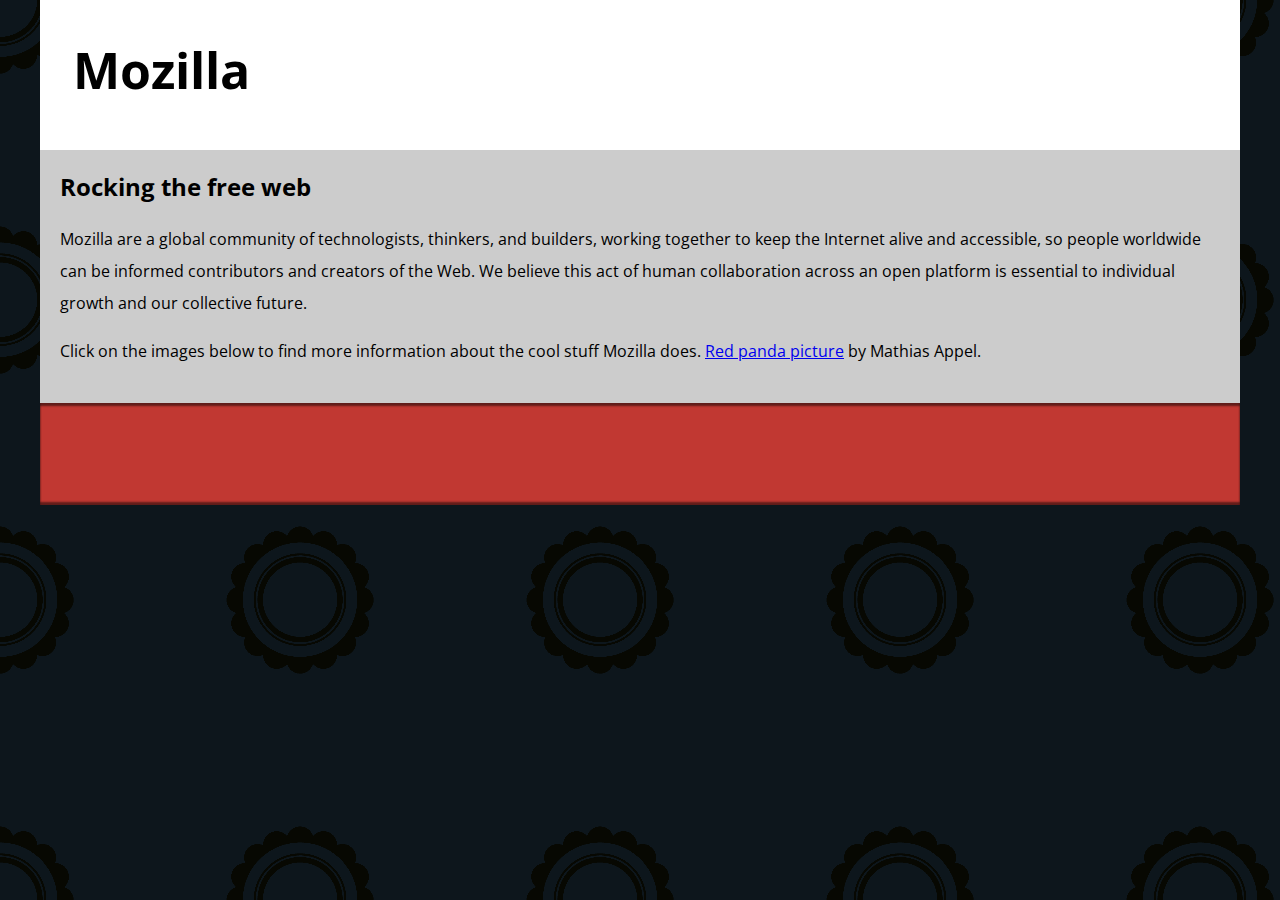
==== mozilla_splash/index.html @ ceefa856 "changes and addings" ====
<!DOCTYPE html>
<html>
  <head>
    <meta charset="utf-8">
    <meta name="viewport" content="width=device-width">
    <title>Mozilla splash page</title>
    <link href='https://fonts.googleapis.com/css?family=Open+Sans:400,700' rel='stylesheet' type='text/css'>
    <style>
      /* header and body setup */

      html {
        font-family: 'Open Sans', sans-serif;
        background: url(pattern.png);
      }

      body {
        width: 100%;
        max-width: 1200px;
        margin: 0 auto;
        background-color: white;
        position: relative;
      }

      /* Header styling */

      header {
        height: 150px;
      }

      header img {
        width: 100px;
        position: absolute;
        right: 32.5px;
        top: 32.5px;
      }

      h1 {
        font-size: 50px;
        line-height: 140px;
        margin: 0 0 0 32.5px;
      }

      /* main section and video styling */

      main {
        background: #ccc;
      }

      article {
        padding: 20px;
      }

      h2 {
        margin-top: 0;
      }

      p {
        line-height: 2;
      }

      iframe {
        float: left;
        margin: 0 20px 20px 0;
        max-width: 100%;
      }

      /* further info links */

      .further-info {
        clear: left;
        padding: 40px 0;
        background: #c13832;
        box-shadow: inset 0 3px 2px rgba(0,0,0,0.5),
                    inset 0 -3px 2px rgba(0,0,0,0.5);
      }

      .further-info a {
        width: 25%;
        display: block;
        float: left;
      }

      .further-info img {
        max-width: 100%;
      }

      .clearfix {
        clear: both;
      }

      /* Red panda image */

      .red-panda img {
        display: block;
        max-width: 100%;
      }
    </style>
  </head>
  <body>
    <header>
      <h1>Mozilla</h1>
      <!-- insert <img> element, link to the small
          version of the Firefox logo -->

    </header>

    <main>
      <article>
        <!-- insert iframe from youtube -->

        <h2>Rocking the free web</h2>

        <p>Mozilla are a global community of technologists, thinkers, and builders, working together to keep the Internet alive and accessible, so people worldwide can be informed contributors and creators of the Web. We believe this act of human collaboration across an open platform is essential to individual growth and our collective future.</p>

        <p>Click on the images below to find more information about the cool stuff Mozilla does. <a href="https://www.flickr.com/photos/mathiasappel/21675551065/">Red panda picture</a> by Mathias Appel.</p>
      </article>

      <div class="further-info">
        <!-- insert images with srcsets and sizes -->
        <a href="https://www.mozilla.org/en-US/firefox/new/">
          <img>
        </a>
        <a href="https://www.mozilla.org/">
          <img>
        </a>
        <a href="https://addons.mozilla.org/">
          <img>
        </a>
        <a href="https://developer.mozilla.org/en-US/">
          <img>
        </a>
        <div class="clearfix"></div>
      </div>

      <div class="red-panda">
        <!-- insert picture element -->
      </div>

    </main>
  </body>
</html>
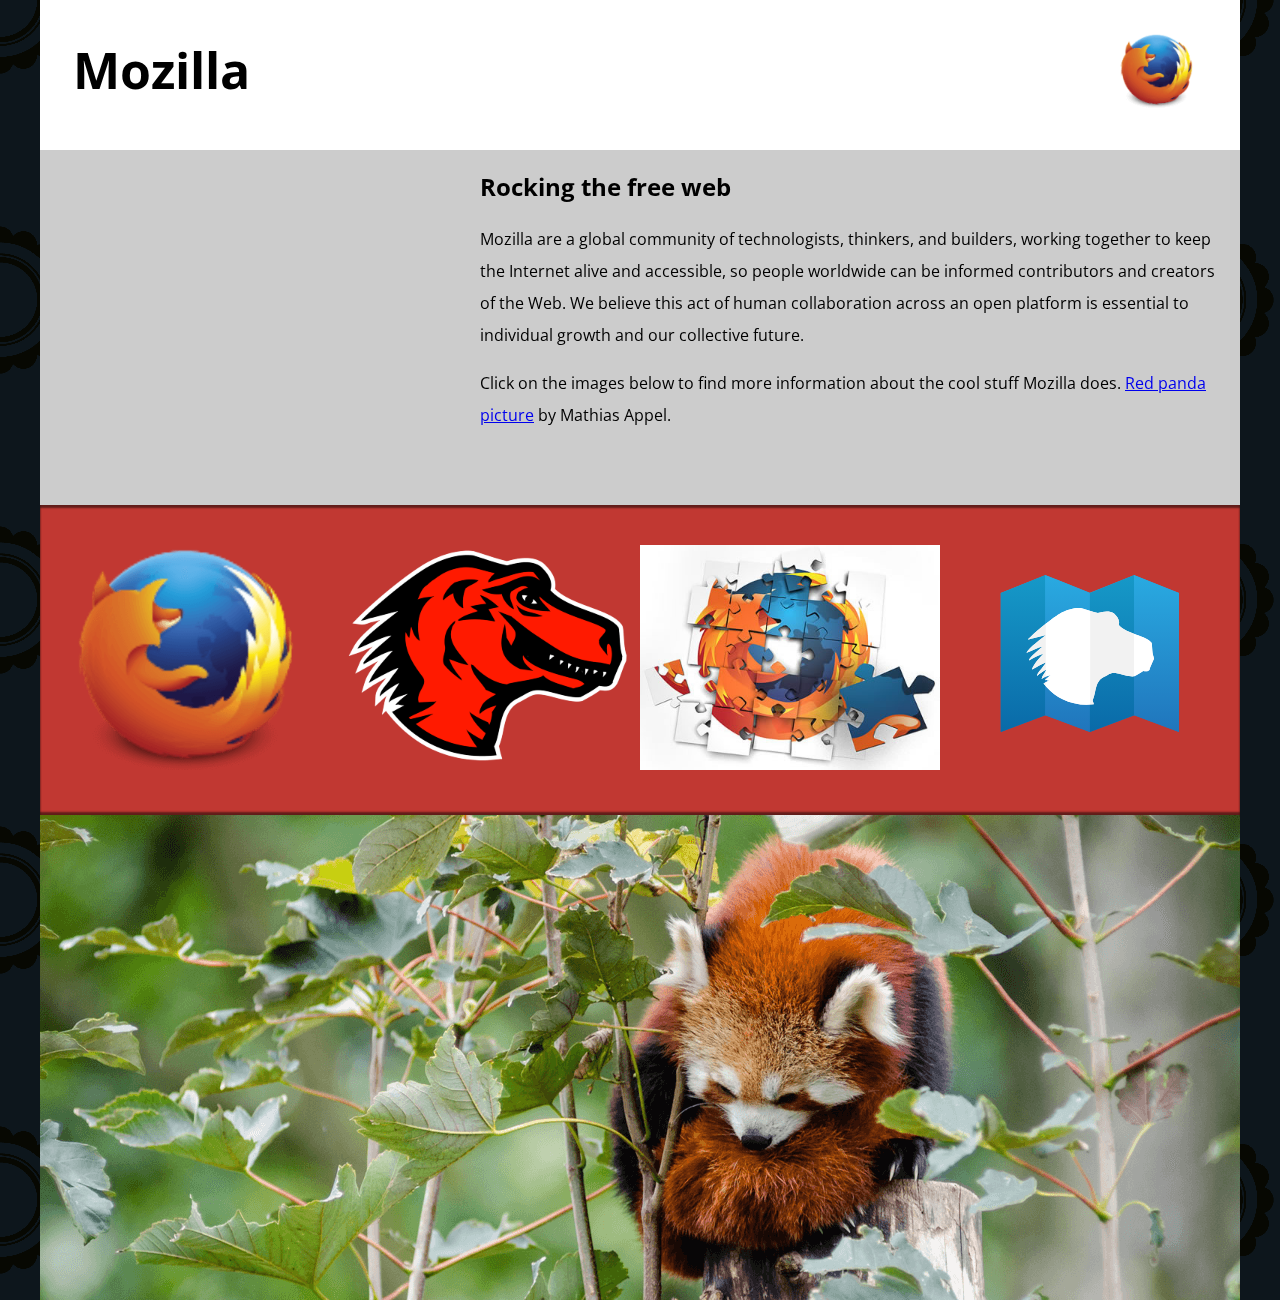
==== commit 99bc1d1a: "changes" ====
--- a/mozilla_splash/index.html
+++ b/mozilla_splash/index.html
@@ -101,13 +101,17 @@
       <h1>Mozilla</h1>
       <!-- insert <img> element, link to the small
           version of the Firefox logo -->
+          <img style="float: right;" src="originals/firefox_logo120.png"
+        alt="Firefox logo">
 
     </header>
 
     <main>
       <article>
         <!-- insert iframe from youtube -->
-
+        <iframe width="400" height="315" src="https://www.youtube.com/embed/ojcNcvb1olg"
+         title="YouTube video player" frameborder="0" allow="accelerometer; autoplay; clipboard-write; encrypted-media; gyroscope; picture-in-picture" allowfullscreen></iframe>
+      
         <h2>Rocking the free web</h2>
 
         <p>Mozilla are a global community of technologists, thinkers, and builders, working together to keep the Internet alive and accessible, so people worldwide can be informed contributors and creators of the Web. We believe this act of human collaboration across an open platform is essential to individual growth and our collective future.</p>
@@ -118,22 +122,44 @@
       <div class="further-info">
         <!-- insert images with srcsets and sizes -->
         <a href="https://www.mozilla.org/en-US/firefox/new/">
-          <img>
+          <img srcset="originals/firefox_logo400.png 400w, originals/firefox_logo120.png 120w"
+          sizes="(max-width: 500px) 120px, 400px"
+          src="originals/firefox_logo400.png"
+          alt="firefox logo">
         </a>
+        
         <a href="https://www.mozilla.org/">
-          <img>
+          <img srcset="originals/mozilla-dinosaur-head400.png 400w, originals/mozilla-dinosaur-head120.png 120w"
+          sizes="(max-width: 500px) 120px, 400px"
+          src="originals/mozilla-dinosaur-head400"
+          alt="dinosaur head">
         </a>
+
         <a href="https://addons.mozilla.org/">
-          <img>
+          <img srcset="originals/firefox-addons.jpg 400w, originals/firefox-addons120.png 120w"
+          sizes="(max-width: 500px) 120px, 400px"
+          src="originals/firefox-addons.jpg"
+          alt="firefox addons">
         </a>
+
         <a href="https://developer.mozilla.org/en-US/">
-          <img>
+          <img srcset="originals/mdn.svg 400w, originals/mdn.svg 120w"
+          sizes="(max-width: 500px) 120px, 400px"
+          src="originals/mdn.svg"
+          alt="mdn image">
         </a>
+
         <div class="clearfix"></div>
       </div>
 
       <div class="red-panda">
         <!-- insert picture element -->
+        <picture>
+          <img srcset="originals/red-panda1200.png 1200w, originals/red-panda1200.png 600w"
+          sizes="(max-width: 600px) 600px, 1200px"
+          src="originals/red-panda1200.png"
+          alt="red panda">
+        </picture>
       </div>
 
     </main>
